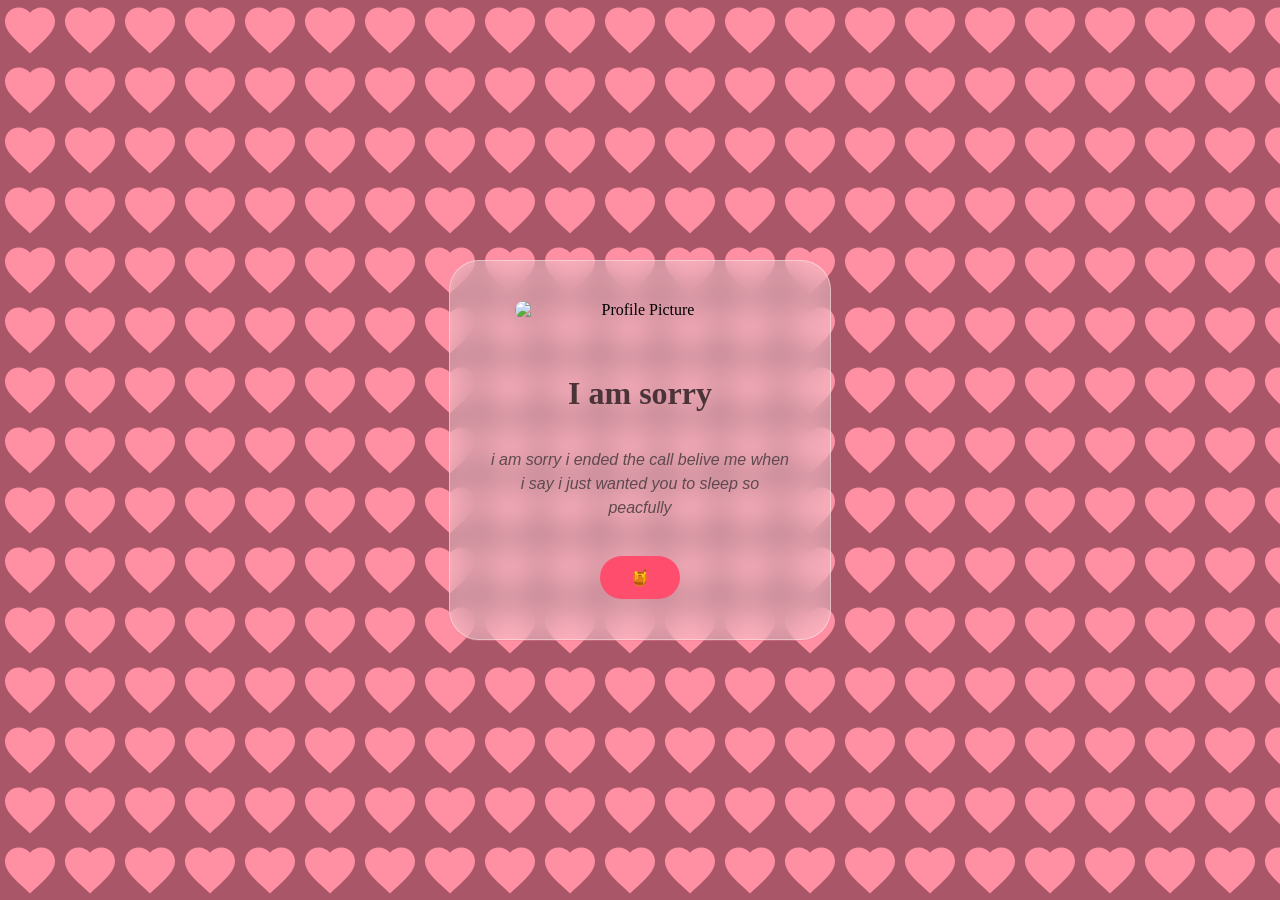
==== index.html @ e9431400 "Add files via upload" ====
<!DOCTYPE html>
<html lang="en">
<head>
    <meta charset="UTF-8">
    <meta name="viewport" content="width=device-width, initial-scale=1.0">
    <title>Sorry</title>
    <link rel="stylesheet" href="styles.css">
</head>
<body>
    <div class="card">
  <img src="photos/200.webp" alt="Profile Picture" class="card-gif">
  <h2 class="card-title">I am sorry </h2>
  <p class="card-text">i am sorry i ended the call belive me when i say i just wanted you to sleep so peacfully</p>
  <button class="card-btn" onclick="window.location.href='sorry.html'">🍯</button>
</div>
<script src="js.js"></script>
</body>
</html>
---- styles.css ----
body {
  margin: 0;
  display: flex;
  justify-content: center;
  align-items: center;
  min-height: 100vh;
    background-color: #a95768; 
  background-image: url('data:image/svg+xml;utf8,<svg xmlns="http://www.w3.org/2000/svg" width="40" height="40" viewBox="0 0 24 24" fill="%23FF8FA3"><path d="M12 21.35l-1.45-1.32C5.4 15.36 2 12.28 2 8.5 2 5.42 4.42 3 7.5 3c1.74 0 3.41.81 4.5 2.09C13.09 3.81 14.76 3 16.5 3 19.58 3 22 5.42 22 8.5c0 3.78-3.4 6.86-8.55 11.54L12 21.35z"/></svg>');
  background-size: 60px 60px;
}
.card {
  width: fit-content;
  min-width: 300px;
  max-width: 450px; 
    padding: 40px;
  margin: auto;
  border-radius: 30px;
    background: rgba(255, 255, 255, 0.3); 
  backdrop-filter: blur(15px);
  -webkit-backdrop-filter: blur(15px);
  border: 1px solid rgba(255, 255, 255, 0.4);
    display: flex;
  flex-direction: column;
  align-items: center;
  text-align: center;
  gap: 20px;
}
h2 {
  font-family: 'Georgia', serif; 
  color: #4a3438;
  font-size: 2rem;
  margin-bottom: 0;
}

p {
  font-family: 'Arial', sans-serif;
  color: #5e4a4e;
  font-style: italic; 
  max-width: 300px;   
  line-height: 1.5;
}
.card-gif {
  height: auto;
  margin-bottom: 10px;
  filter: drop-shadow(0 5px 10px rgba(0,0,0,0.1)); 
  border-radius: 15px;
    width: 250px;
  height: auto;
  border-radius: 20px;
}
.card-btn {
  background-color: #FF4D6D;
  color: white;
  border: none;
  padding: 12px 30px;
  border-radius: 50px;
  font-size: 16px;
  font-weight: bold;
  cursor: pointer;
  transition: transform 0.2s ease;
}

.card-btn:hover {
  transform: scale(1.05); 
  background-color: #ff758f;
}
.back-btn {
  position: fixed;
  top: 20px;
  left: 20px;
  text-decoration: none;
  color: #594145;
  background: rgba(255, 255, 255, 0.4);
  backdrop-filter: blur(5px);
  padding: 10px 20px;
  border-radius: 50px;
  font-family: sans-serif;
  font-weight: bold;
  font-size: 14px;
  display: flex;
  align-items: center;
  gap: 5px;
  border: 1px solid rgba(255, 255, 255, 0.5);
  transition: all 0.3s ease;
  z-index: 1000; 
}

.back-btn:hover {
  background: rgba(255, 255, 255, 0.7);
  transform: translateX(-5px); 
  box-shadow: 0 5px 15px rgba(0, 0, 0, 0.05);
}

.back-btn span {
  font-size: 20px;
  line-height: 0;
  margin-top: -2px;
}
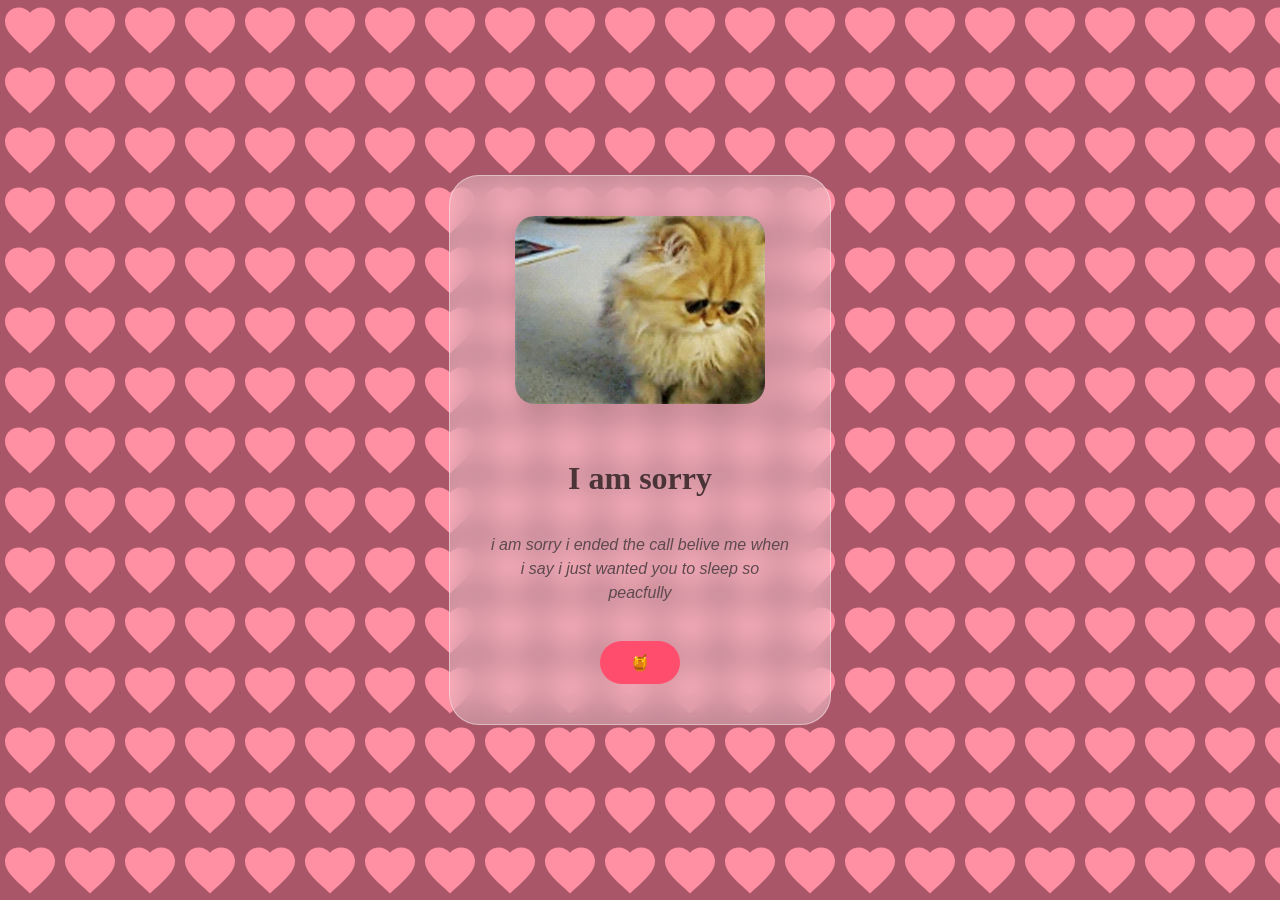
==== commit d065169c: "Update index.html" ====
--- a/index.html
+++ b/index.html
@@ -8,11 +8,11 @@
 </head>
 <body>
     <div class="card">
-  <img src="photos/200.webp" alt="Profile Picture" class="card-gif">
+  <img src="200.webp" alt="Profile Picture" class="card-gif">
   <h2 class="card-title">I am sorry </h2>
   <p class="card-text">i am sorry i ended the call belive me when i say i just wanted you to sleep so peacfully</p>
   <button class="card-btn" onclick="window.location.href='sorry.html'">🍯</button>
 </div>
 <script src="js.js"></script>
 </body>
-</html>+</html>
